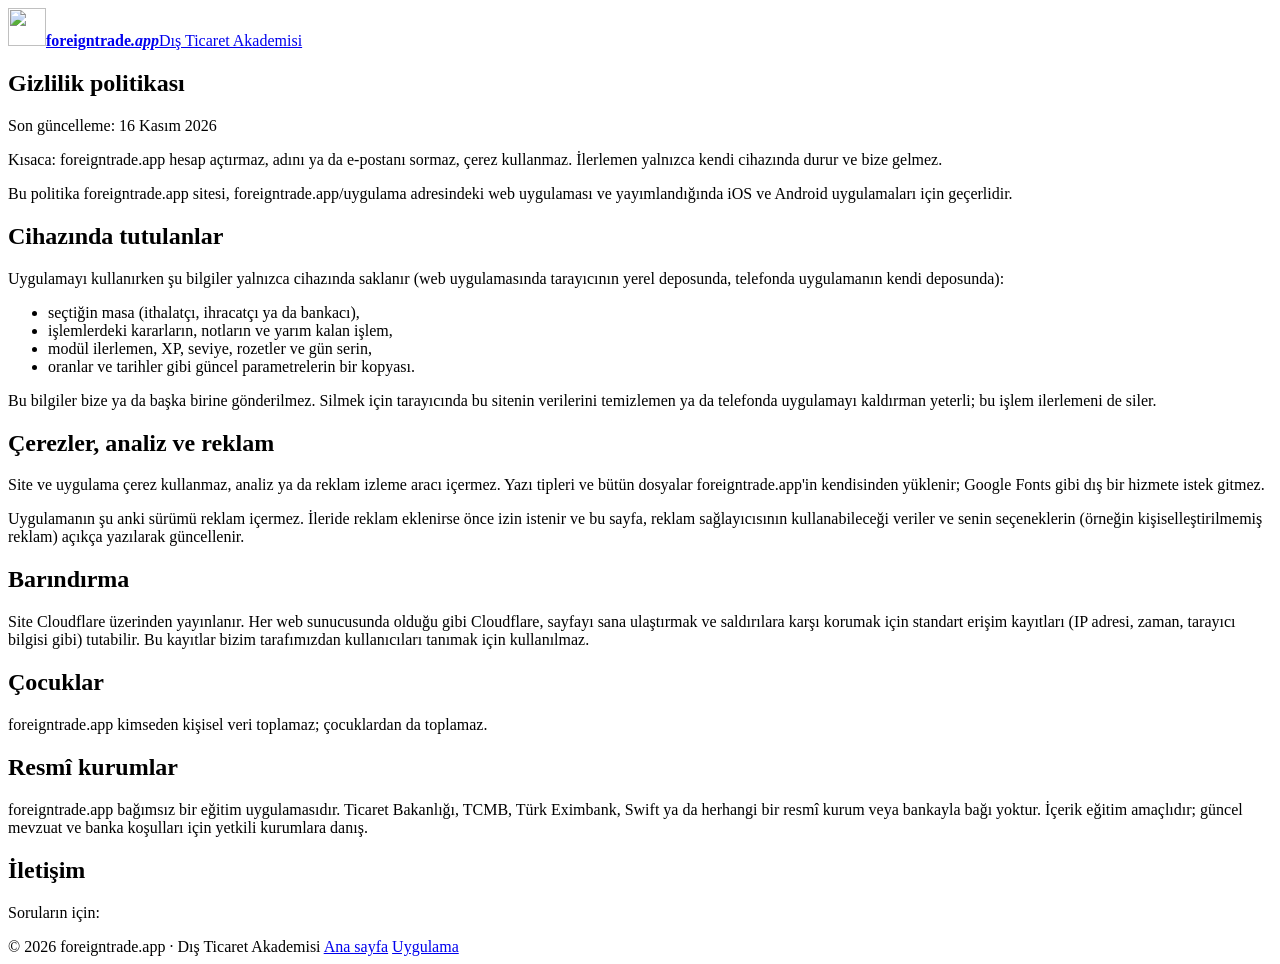
==== public/gizlilik/index.html @ 8110aa16 "Web yayını hazırlığı: uygulama /uygulama adresinde, gizlilik sayfası, site haritası - /onizleme kalı" ====
<!DOCTYPE html>
<html lang="tr">
<head>
<meta charset="utf-8">
<meta name="viewport" content="width=device-width, initial-scale=1, viewport-fit=cover">
<title>Gizlilik · foreigntrade.app</title>
<meta name="description" content="foreigntrade.app · Dış Ticaret Akademisi gizlilik politikası: hesap yok, çerez yok, ilerlemen yalnızca cihazında kalır.">
<link rel="canonical" href="https://foreigntrade.app/gizlilik">
<link rel="icon" href="/logo.svg" type="image/svg+xml">
<link rel="stylesheet" href="/site.css">
</head>
<body>
<header class="site-head">
  <div class="wrap">
    <a class="brand" href="/"><img src="/logo.svg" alt="" width="38" height="38"><b>foreigntrade<i>.app</i></b><span>Dış Ticaret Akademisi</span></a>
  </div>
</header>

<main class="wrap">
  <article class="doc">
    <h1>Gizlilik politikası</h1>
    <p class="date">Son güncelleme: 16 Kasım 2026</p>
    <p class="tldr">Kısaca: foreigntrade.app hesap açtırmaz, adını ya da e-postanı sormaz, çerez kullanmaz. İlerlemen yalnızca kendi cihazında durur ve bize gelmez.</p>

    <p>Bu politika foreigntrade.app sitesi, foreigntrade.app/uygulama adresindeki web uygulaması ve yayımlandığında iOS ve Android uygulamaları için geçerlidir.</p>

    <h2>Cihazında tutulanlar</h2>
    <p>Uygulamayı kullanırken şu bilgiler yalnızca cihazında saklanır (web uygulamasında tarayıcının yerel deposunda, telefonda uygulamanın kendi deposunda):</p>
    <ul>
      <li>seçtiğin masa (ithalatçı, ihracatçı ya da bankacı),</li>
      <li>işlemlerdeki kararların, notların ve yarım kalan işlem,</li>
      <li>modül ilerlemen, XP, seviye, rozetler ve gün serin,</li>
      <li>oranlar ve tarihler gibi güncel parametrelerin bir kopyası.</li>
    </ul>
    <p>Bu bilgiler bize ya da başka birine gönderilmez. Silmek için tarayıcında bu sitenin verilerini temizlemen ya da telefonda uygulamayı kaldırman yeterli; bu işlem ilerlemeni de siler.</p>

    <h2>Çerezler, analiz ve reklam</h2>
    <p>Site ve uygulama çerez kullanmaz, analiz ya da reklam izleme aracı içermez. Yazı tipleri ve bütün dosyalar foreigntrade.app'in kendisinden yüklenir; Google Fonts gibi dış bir hizmete istek gitmez.</p>
    <p>Uygulamanın şu anki sürümü reklam içermez. İleride reklam eklenirse önce izin istenir ve bu sayfa, reklam sağlayıcısının kullanabileceği veriler ve senin seçeneklerin (örneğin kişiselleştirilmemiş reklam) açıkça yazılarak güncellenir.</p>

    <h2>Barındırma</h2>
    <p>Site Cloudflare üzerinden yayınlanır. Her web sunucusunda olduğu gibi Cloudflare, sayfayı sana ulaştırmak ve saldırılara karşı korumak için standart erişim kayıtları (IP adresi, zaman, tarayıcı bilgisi gibi) tutabilir. Bu kayıtlar bizim tarafımızdan kullanıcıları tanımak için kullanılmaz.</p>

    <h2>Çocuklar</h2>
    <p>foreigntrade.app kimseden kişisel veri toplamaz; çocuklardan da toplamaz.</p>

    <h2>Resmî kurumlar</h2>
    <p>foreigntrade.app bağımsız bir eğitim uygulamasıdır. Ticaret Bakanlığı, TCMB, Türk Eximbank, Swift ya da herhangi bir resmî kurum veya bankayla bağı yoktur. İçerik eğitim amaçlıdır; güncel mevzuat ve banka koşulları için yetkili kurumlara danış.</p>

    <h2>İletişim</h2>
    <p>Soruların için: <!-- TODO: iletişim adresi kullanıcı onayıyla eklenecek --></p>
  </article>
</main>

<footer class="wrap site-foot">
  <span>© 2026 foreigntrade.app · Dış Ticaret Akademisi</span>
  <a href="/">Ana sayfa</a>
  <a href="/uygulama/">Uygulama</a>
</footer>
</body>
</html>
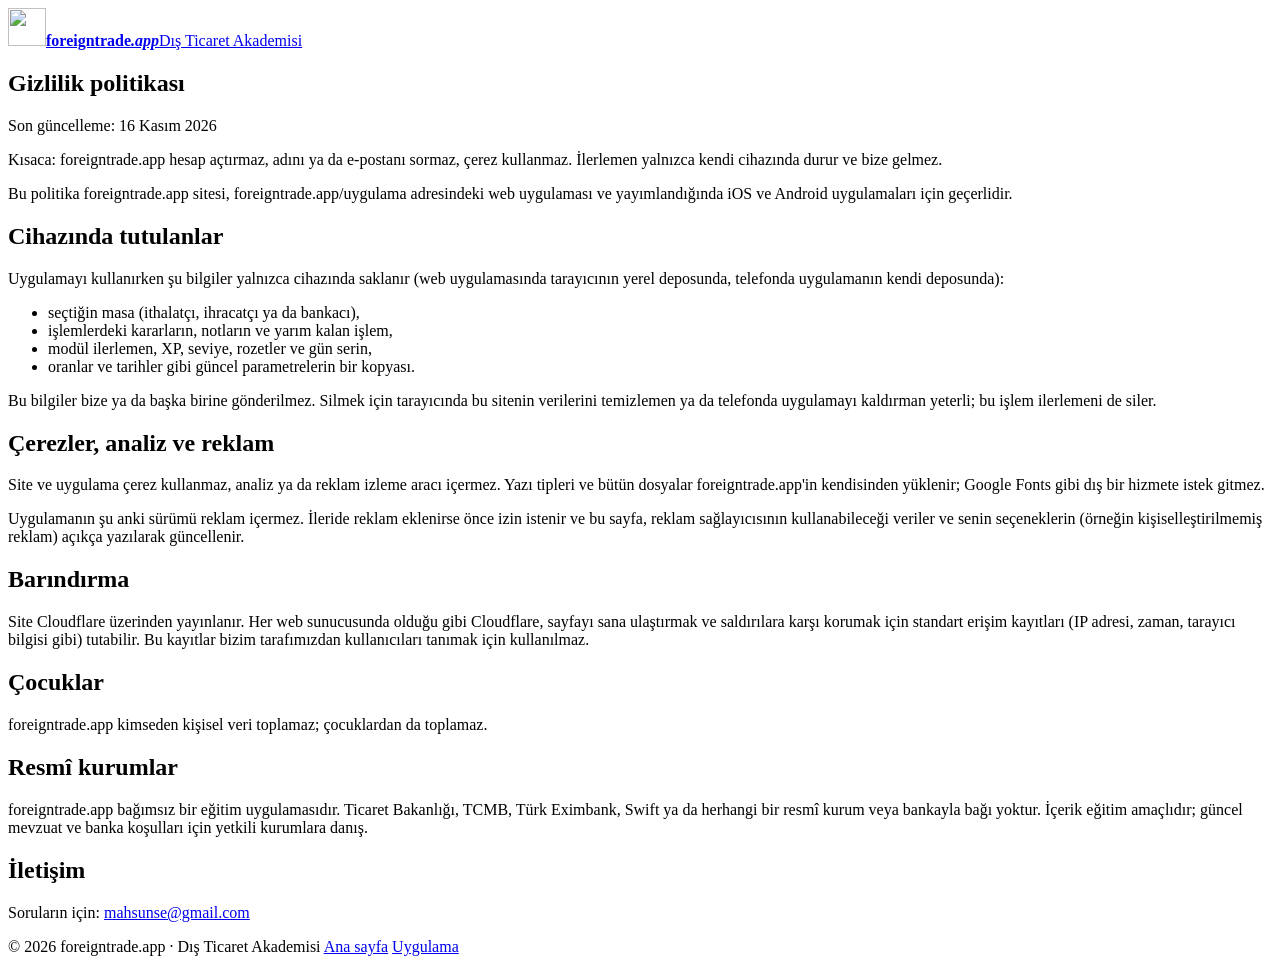
==== commit 94e81a21: "Genel yayın: yeni tanıtım sayfası, logo, paylaşım görseli, gizlilik iletişimi - Koyu açılış bandı: k" ====
--- a/public/gizlilik/index.html
+++ b/public/gizlilik/index.html
@@ -48,7 +48,7 @@
     <p>foreigntrade.app bağımsız bir eğitim uygulamasıdır. Ticaret Bakanlığı, TCMB, Türk Eximbank, Swift ya da herhangi bir resmî kurum veya bankayla bağı yoktur. İçerik eğitim amaçlıdır; güncel mevzuat ve banka koşulları için yetkili kurumlara danış.</p>
 
     <h2>İletişim</h2>
-    <p>Soruların için: <!-- TODO: iletişim adresi kullanıcı onayıyla eklenecek --></p>
+    <p>Soruların için: <a href="mailto:mahsunse@gmail.com">mahsunse@gmail.com</a></p>
   </article>
 </main>
 
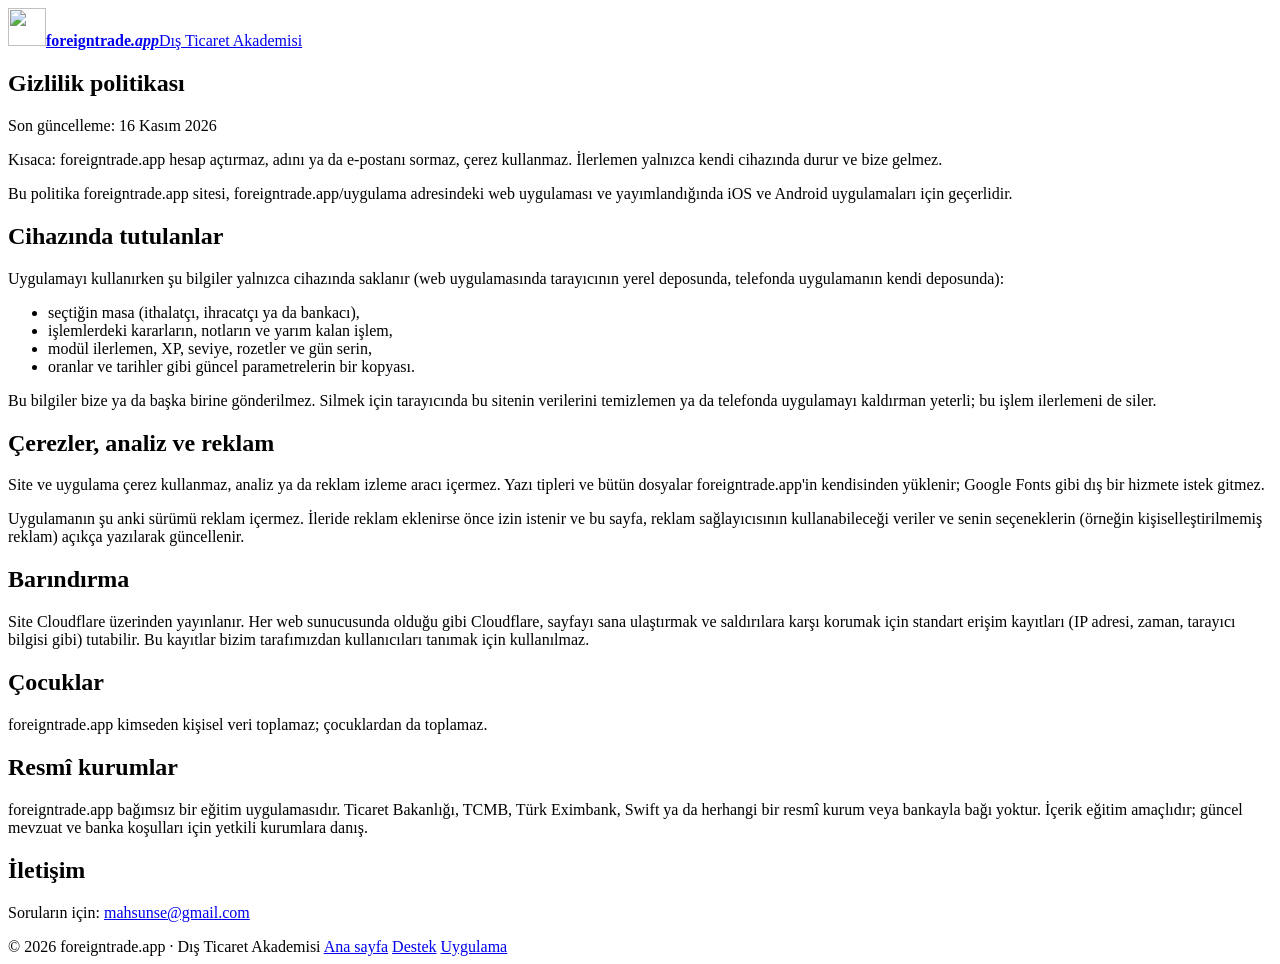
==== commit e3d673e2: "Destek sayfası (mağaza destek URL'si) Co-Authored-By: Claude Opus 5.5 <noreply@anthropic.com>" ====
--- a/public/gizlilik/index.html
+++ b/public/gizlilik/index.html
@@ -5,7 +5,7 @@
 <meta name="viewport" content="width=device-width, initial-scale=1, viewport-fit=cover">
 <title>Gizlilik · foreigntrade.app</title>
 <meta name="description" content="foreigntrade.app · Dış Ticaret Akademisi gizlilik politikası: hesap yok, çerez yok, ilerlemen yalnızca cihazında kalır.">
-<link rel="canonical" href="https://foreigntrade.app/gizlilik">
+<link rel="canonical" href="https://foreigntrade.app/gizlilik/">
 <link rel="icon" href="/logo.svg" type="image/svg+xml">
 <link rel="stylesheet" href="/site.css">
 </head>
@@ -55,6 +55,7 @@
 <footer class="wrap site-foot">
   <span>© 2026 foreigntrade.app · Dış Ticaret Akademisi</span>
   <a href="/">Ana sayfa</a>
+  <a href="/destek/">Destek</a>
   <a href="/uygulama/">Uygulama</a>
 </footer>
 </body>
